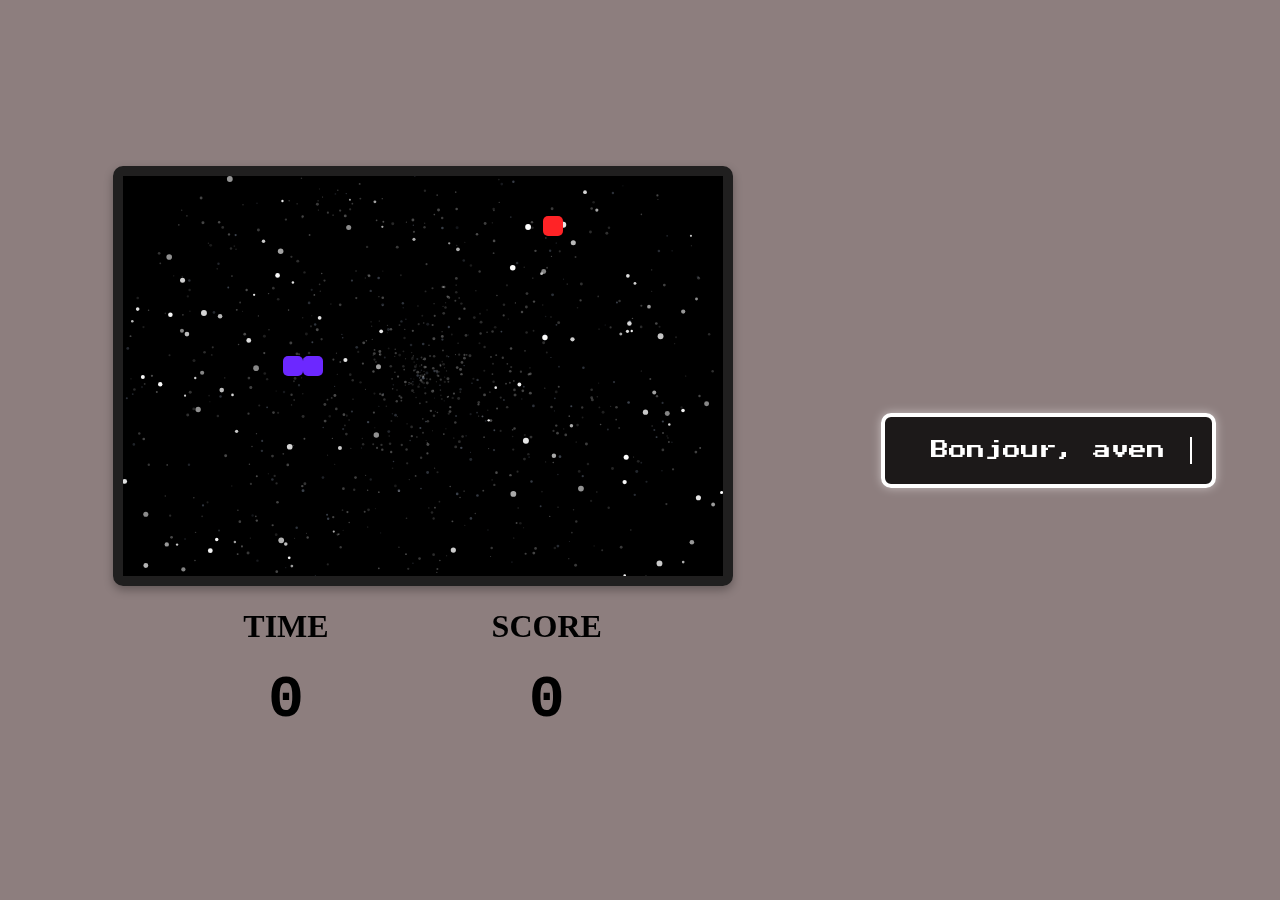
==== snake.html @ 25c3bfee "new features" ====
<!DOCTYPE html>
<html lang="en">
<head>
    <meta charset="UTF-8">
    <meta name="viewport" content="width=device-width, initial-scale=1.0">

    <title>Snake Game</title>

    <link rel="stylesheet" href="./style.css">
    <link href="https://fonts.googleapis.com/css2?family=Press+Start+2P&display=swap" rel="stylesheet">

    </style>
</head>

<body>
  <div class="container">

    <div id="gameContainer">

      <canvas id="mainCanvas" width="600" height="400"></canvas>

      <div id="scoreandtimeBoard">

        <div id="timediv">
          <h1>TIME</h1>
          <div id="timeBoard"></div>
        </div>

        <div id="scorediv">
          <h1>SCORE</h1>
          <div id="scoreBoard"></div>
        </div>

      </div>

    </div>

    <div id="messageWindow">
      <div id="messageContent"></div>
    </div>

  </div>

  <div id="modal">
    <h1>Défaite !</h1>
    <p>Vous avez perdu. Voulez-vous réessayer ?</p>
    <button id="resetButton">Rejouer</button>
  </div>

  <script type="module" src="./controller.js"></script>

</body>
</html>
---- style.css ----
body {
  display: flex;
  justify-content: center;
  align-items: center;

  height: 100vh;
  margin: 0;

  background-color: #8d7e7e;
}

.container {
  width: 90vw;
  margin: 10px;

  gap: 100px;

  display: flex;
  flex-direction: row;

  align-items: center;
}

#gameContainer {
  display: flex;
  flex-direction: column;

  width: 100%;

  align-items: center;
}

#scoreandtimeBoard {
  display: flex;
  flex-direction: row;

  align-items: center;

  width: 50%;
  justify-content: space-between;
}

#scorediv {
  display: flex;
  flex-direction: column;

  align-items: center;
}

#timediv {
  display: flex;
  flex-direction: column;

  align-items: center;
}

#scoreBoard {
  color: black;
  font-family: 'Courier New', Courier, monospace;
  font-size: 60px;
  font-weight: 800;
}

#timeBoard {
  color: black;
  font-family: 'Courier New', Courier, monospace;
  font-size: 60px;
  font-weight: 800;
}

canvas {
  border: 10px solid rgb(32, 31, 31); /* Bord plus épais et gris */
  border-radius: 10px; /* Coins arrondis */
  box-shadow: 0 4px 10px rgba(0, 0, 0, 0.3); /* Ombre pour un effet visuel */
}

#modal {
  display: none;
  position: fixed;
  top: 50%;
  left: 50%;
  transform: translate(-50%, -50%);
  padding: 20px;
  background-color: rgba(0, 0, 0, 0.8);
  color: white;
  text-align: center;
  border-radius: 10px;
  box-shadow: 0 4px 10px rgba(0, 0, 0, 0.3);
}
#modal button {
  margin-top: 20px;
  padding: 10px 20px;
  background-color: #f44336;
  border: none;
  color: white;
  font-size: 16px;
  border-radius: 5px;
  cursor: pointer;
}

#modal button:hover {
  background-color: #d32f2f;
}

#messageWindow {
  position: static;

  width: 40%;

  background-color: rgba(0, 0, 0, 0.8); /* Fond semi-transparent */
  border: 4px solid #fff; /* Bordure blanche */
  border-radius: 10px;
  padding: 20px;
  box-shadow: 0 0 10px rgba(255, 255, 255, 0.5);

  color: #fff; /* Texte blanc */
  font-family: 'Press Start 2P', cursive; /* Police de style rétro */
  font-size: 18px;
  line-height: 1.5;
  text-align: center;
  display: none; /* Masqué par défaut */
}

/* Style du contenu du message */
#messageContent {
  white-space: pre-wrap; /* Permet les sauts de ligne et les espaces */
  overflow: hidden;
  border-right: 2px solid #fff; /* Effet de curseur clignotant */
  animation: blinkCursor 0.75s steps(1) infinite;
}

/* Animation du curseur clignotant */
@keyframes blinkCursor {
  50% {
    border-right-color: transparent;
  }
}
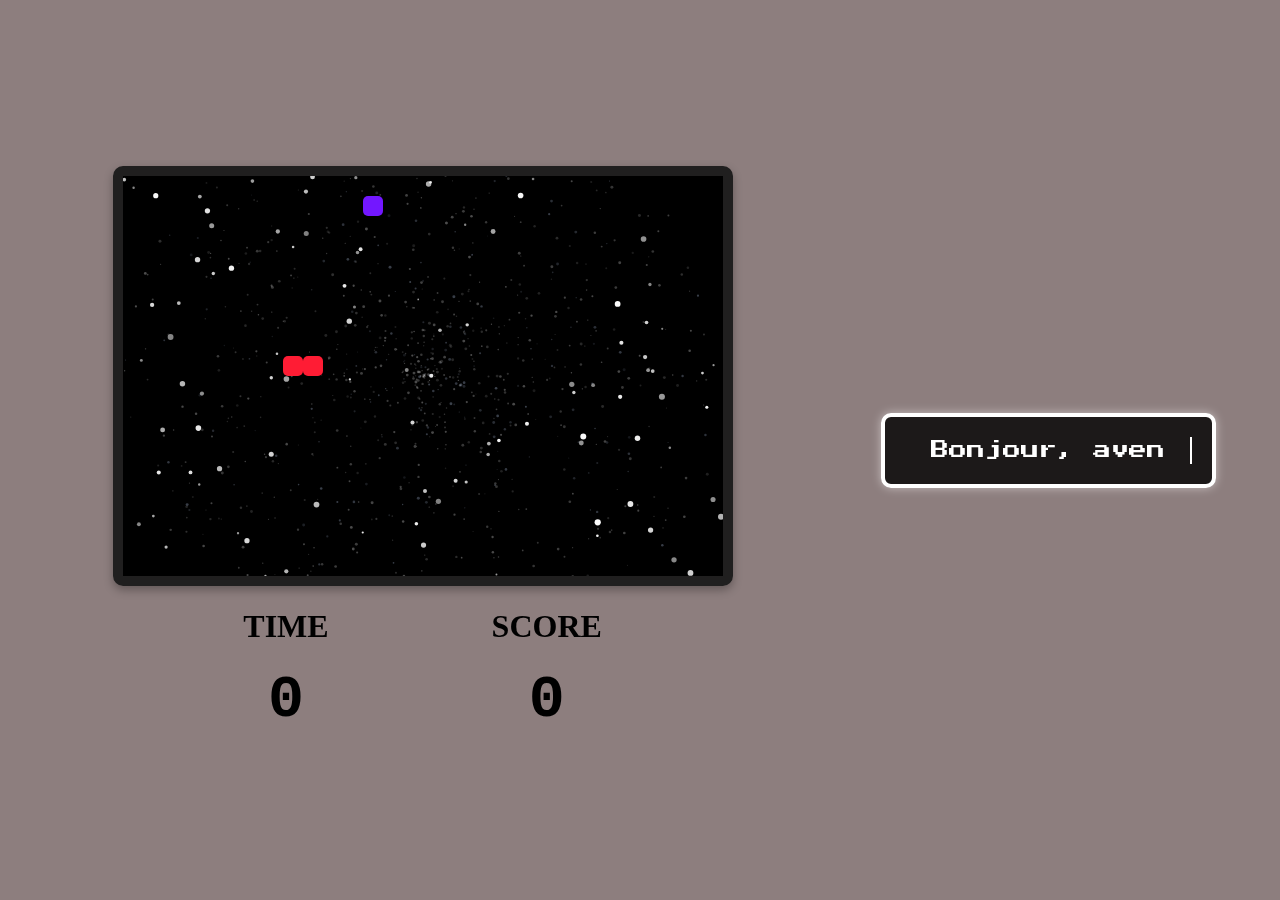
==== commit fa1fde7f: "the milky way is moving" ====
--- a/snake.html
+++ b/snake.html
@@ -41,11 +41,11 @@
 
   </div>
 
-  <div id="modal">
+  <!-- <div id="modal">
     <h1>Défaite !</h1>
     <p>Vous avez perdu. Voulez-vous réessayer ?</p>
     <button id="resetButton">Rejouer</button>
-  </div>
+  </div> -->
 
   <script type="module" src="./controller.js"></script>
 
